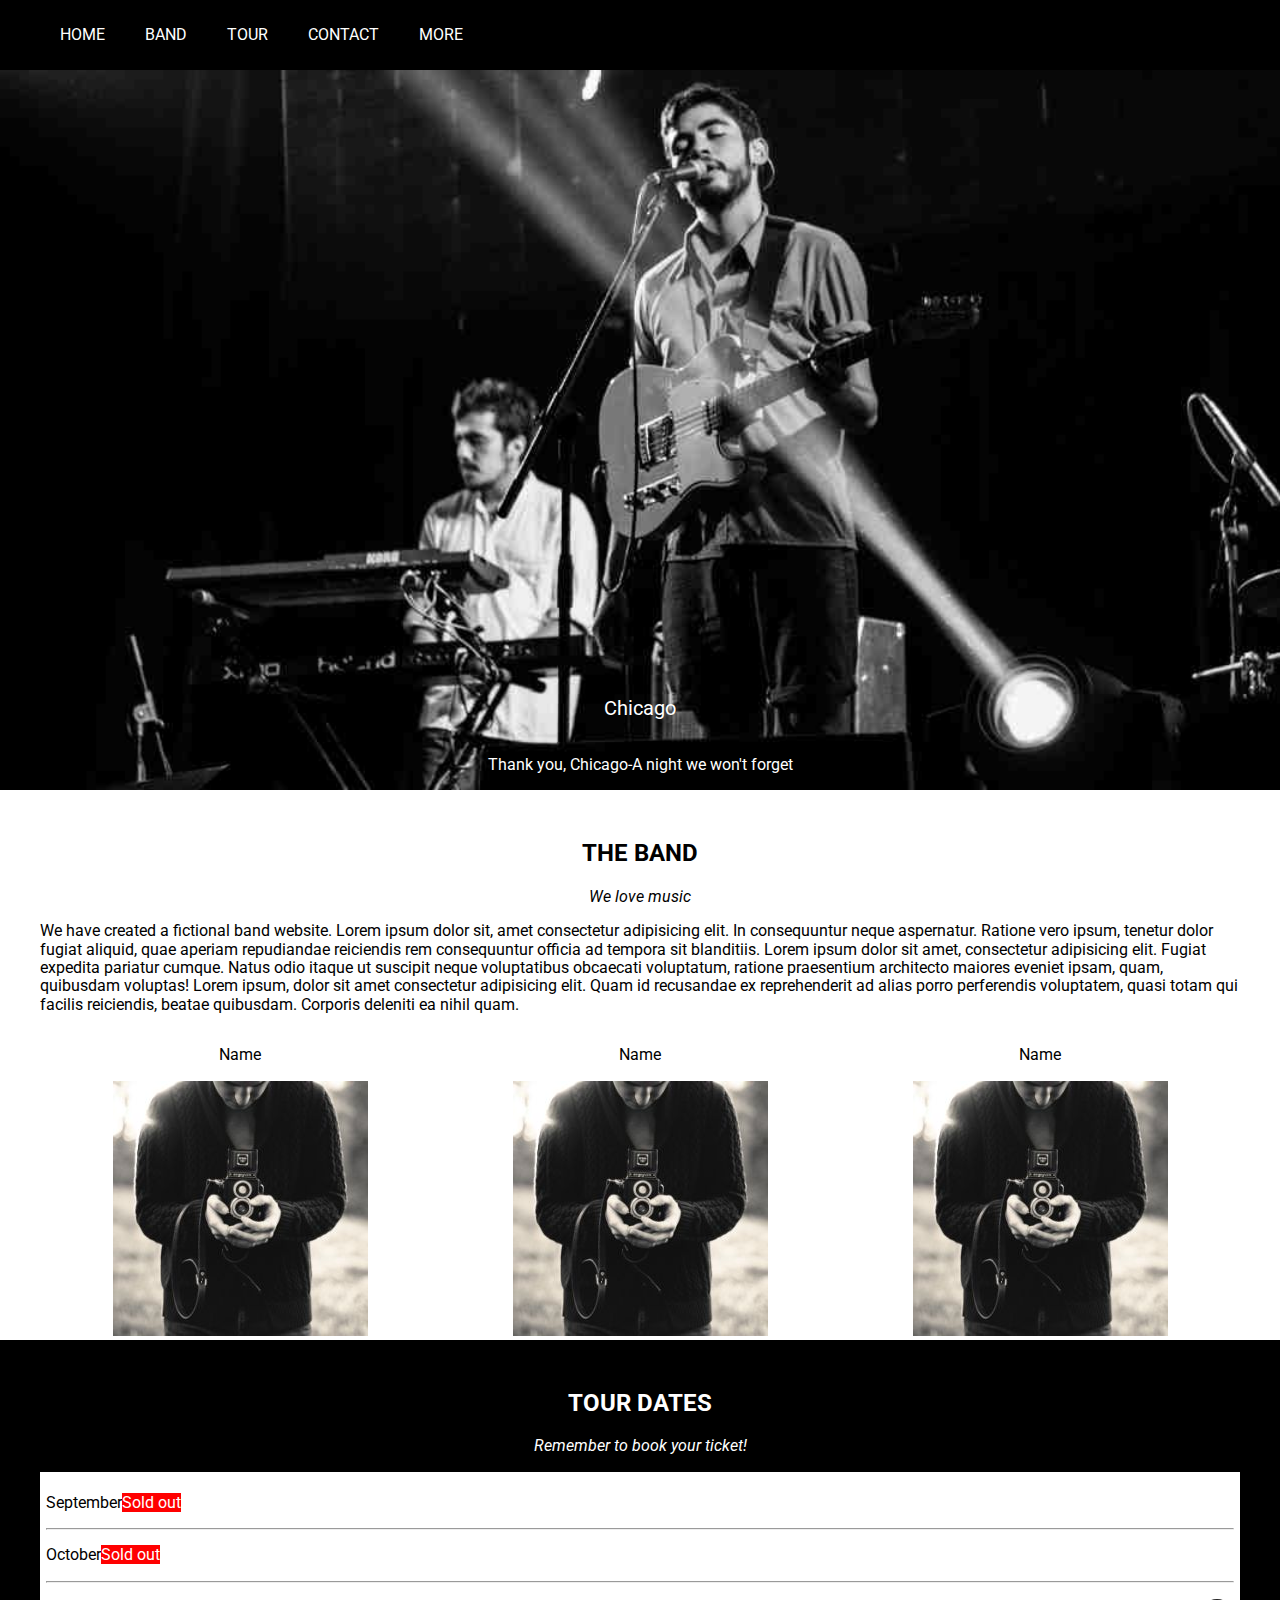
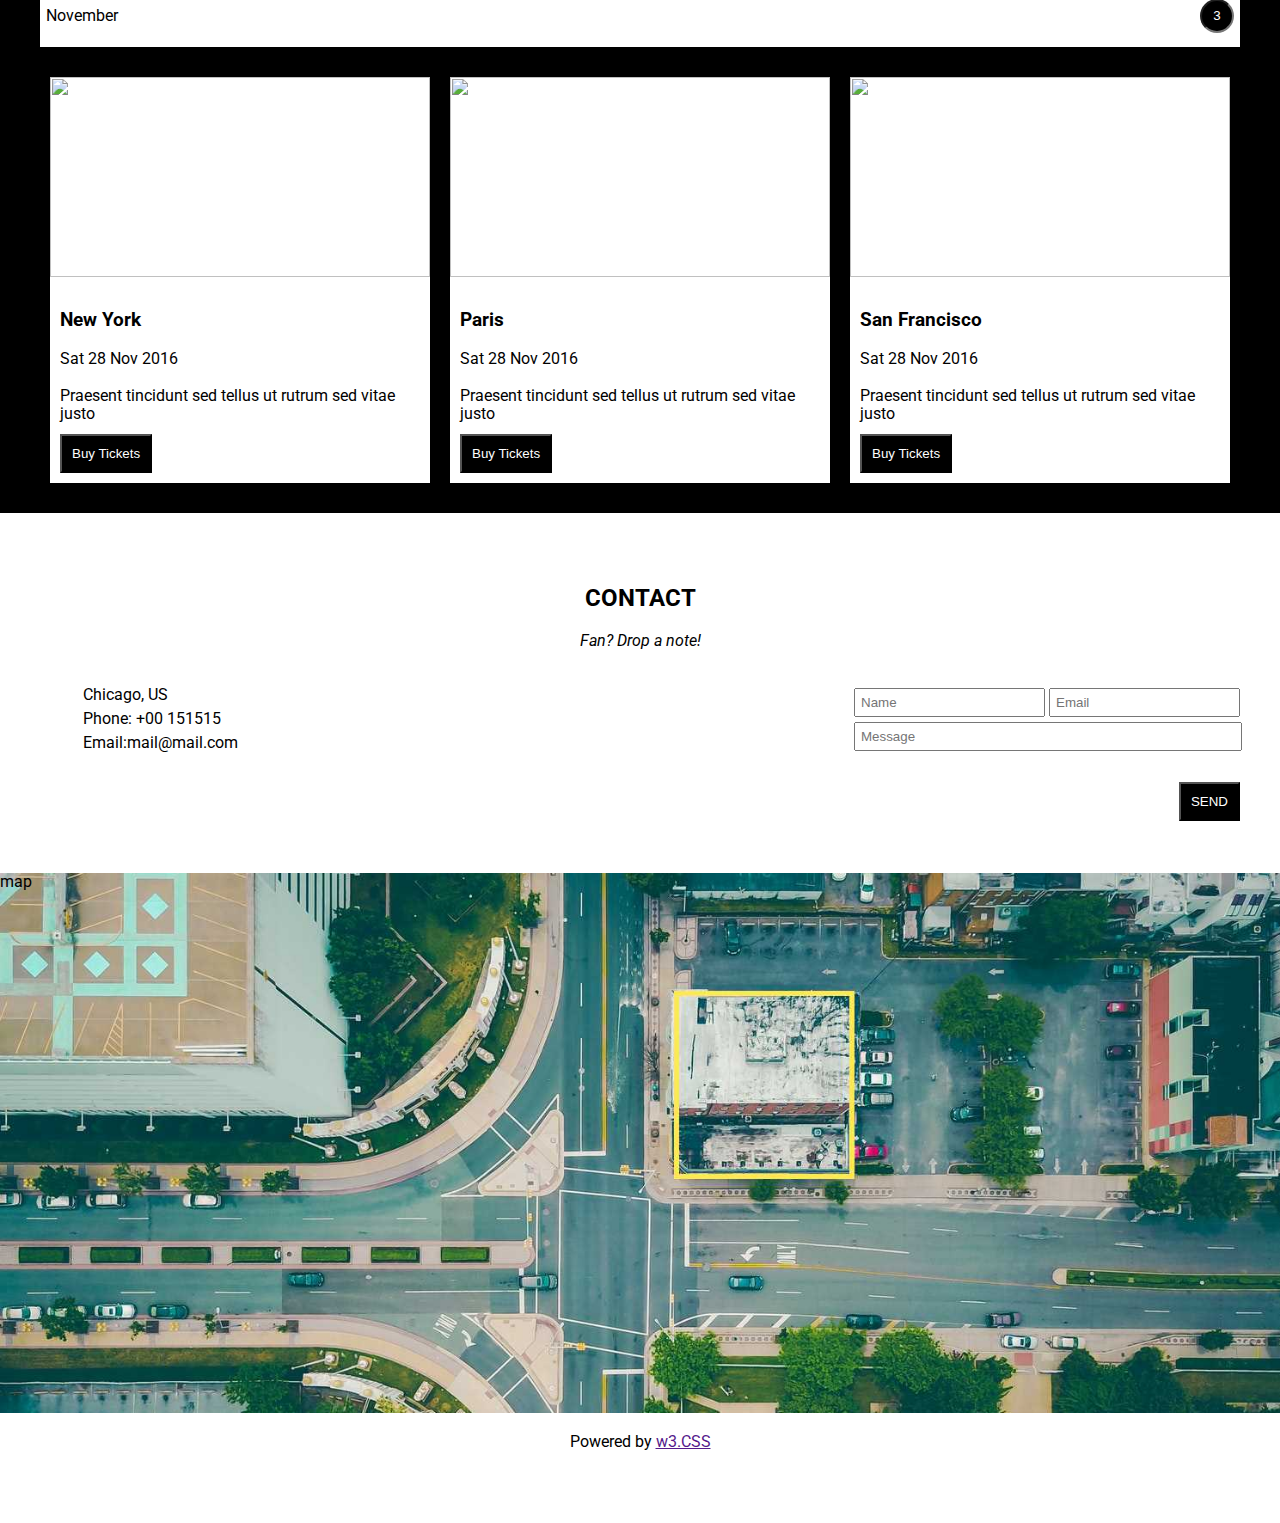
==== thuchanhHTML/baitap_231021/index.html @ 0392fea3 "add web music" ====
<!DOCTYPE html>
<html lang="en" class="no-js">

<head>
    <meta charset="utf-8">
    <meta http-equiv="X-UA-Compatible" content="IE=edge">
    <meta name="viewport" content="width=device-width, initial-scale=1">
    <title>Demo Template</title>
    <link href='https://fonts.googleapis.com/css?family=Roboto' rel='stylesheet'>
    <link rel="stylesheet" href="https://site-assets.fontawesome.com/releases/v6.4.2/css/all.css">
    <link rel="stylesheet" href="src/css/style.css">
</head>

<body>
    <div class="body-wrap">
        <header class="site-header">
            <div class="site-header-menu">
                <ul class="site-header-menu-item">
                    <li>HOME</li>
                    <li>BAND</li>
                    <li>TOUR</li>
                    <li>CONTACT</li>
                    <li>MORE</li>
                </ul>
                <i class="fa-solid fa-magnifying-glass"></i>
            </div>
            <div class="site-header-slider">
                <p class="site-header-slider-title content-center">Chicago</p>
                <p class="site-header-slider-content content-center">Thank you, Chicago-A night we won't forget</p>
            </div>
        </header>

        <main>
            <section class="profiles">
                <div class="container">
                    <div class="profiles-wrap">
                        <h2 class="content-center"> THE BAND</h2>
                        <p class="content-center"><i>We love music</i></p>
                        <p>We have created a fictional band website. Lorem ipsum dolor sit,
                            amet consectetur adipisicing elit. In consequuntur neque aspernatur.
                            Ratione vero ipsum, tenetur dolor fugiat aliquid, quae aperiam repudiandae reiciendis
                            rem consequuntur officia ad tempora sit blanditiis. Lorem ipsum dolor sit amet,
                            consectetur adipisicing elit. Fugiat expedita pariatur cumque. Natus odio itaque
                            ut suscipit neque voluptatibus obcaecati voluptatum, ratione praesentium architecto
                            maiores eveniet ipsam, quam, quibusdam voluptas! Lorem ipsum, dolor sit amet consectetur
                            adipisicing elit. Quam id recusandae ex reprehenderit ad alias porro perferendis voluptatem,
                            quasi totam qui facilis reiciendis, beatae quibusdam. Corporis deleniti ea nihil quam.</p>
                        <div class="band_img">
                            <div class="band_img_item">
                                <p class="content-center">Name</p>
                                <img src="./src/images/img-member.jpg" alt="loading">
                            </div>
                            <div class="band_img_item">
                                <p class="content-center">Name</p>
                                <img src="./src/images/img-member.jpg" alt="loading">
                            </div>
                            <div class="band_img_item">
                                <p class="content-center">Name</p>
                                <img src="./src/images/img-member.jpg" alt="loading">
                            </div>
                        </div>
                    </div>
                </div>
            </section>

            <section class="blogs">
                <div class="container">
                    <div class="blogs-wrap">
                        <h2 class="content-center">TOUR DATES</h2>
                        <p class="content-center"><i>Remember to book your ticket!</i></p>
                        <div class="blogs-wrap-sub1">
                            <p class="month-ticket-sold-out">September<span
                                    style="background-color:red;color: white;">Sold out</span></p>
                            <hr>
                            <p class="month-ticket-sold-out">October<span
                                    style="background-color:red;color: white;">Sold out</span></p>
                            <hr>
                            <div class="month-ticket">
                                <p>November</p>
                                <input type="text" value="3" class="radius-circle">
                            </div>
                        </div>
                        <div class="blogs-wrap-sub2">
                            <div class="blogs-wrap-sub2-items">
                                <img src="https://lp-cms-production.imgix.net/2020-09/500pxRF_100424161.jpg" alt="">
                                <div class="blogs-wrap-sub2-items-content">
                                    <h3>New York</h3>
                                    <p>Sat 28 Nov 2016</p><br><br>
                                    <p>Praesent tincidunt sed tellus ut rutrum sed vitae justo</p><br>
                                    <button>Buy Tickets</button>
                                </div>
                            </div>
                            <div class="blogs-wrap-sub2-items">
                                <img src="https://res.klook.com/image/upload/Mobile/City/swox6wjsl5ndvkv5jvum.jpg"
                                    alt="">
                                <div class="blogs-wrap-sub2-items-content">
                                    <h3>Paris</h3>
                                    <p>Sat 28 Nov 2016</p><br><br>
                                    <p>Praesent tincidunt sed tellus ut rutrum sed vitae justo</p><br>
                                    <button>Buy Tickets</button>
                                </div>
                            </div>
                            <div class="blogs-wrap-sub2-items">
                                <img src="https://travel.usnews.com/dims4/USNEWS/df9b4eb/2147483647/resize/600x400%5E%3E/crop/600x400/quality/85/?url=https%3A%2F%2Ftravel.usnews.com%2Fimages%2Fgettyimages-123318669_UboMiEL.jpg"
                                    alt="">
                                <div class="blogs-wrap-sub2-items-content">
                                    <h3>San Francisco</h3>
                                    <p>Sat 28 Nov 2016</p><br><br>
                                    <p>Praesent tincidunt sed tellus ut rutrum sed vitae justo</p><br>
                                    <button>Buy Tickets</button>
                                </div>

                            </div>
                        </div>
                    </div>
                </div>
            </section>

            <section class="contact">
                <div class="container">
                    <div class="contact-wrap">
                        <h2 class="content-center">CONTACT</h2>
                        <p class="content-center"><i>Fan? Drop a note!</i></p>
                        <div class="contact-wrap-sub">
                            <div class="contact-wrap-sub1">
                                <ul>
                                    <li><i class="fa-regular fa-location-dot"></i> Chicago, US</li>
                                    <li><i class="fa-regular fa-phone-xmark"></i> Phone: +00 151515</li>
                                    <li><i class="fa-regular fa-envelope"></i></i> Email:mail@mail.com</li>
                                </ul>

                            </div>
                            <div class="contact-wrap-sub1">
                                <form action="">
                                    <div class="name-email">
                                        <input type="text" placeholder="Name">
                                        <input type="text" placeholder="Email">
                                    </div>
                                    <div>
                                        <input type="text" placeholder="Message" class="message">
                                    </div>
                                </form>
                            </div>
                        </div>
                        <div class="btn-send">
                            <button>SEND</button>
                        </div>
                    </div>
                </div>
            </section>

            <section class="map">
                map
            </section>
        </main>

        <footer class="site-footer">
            <div class="container">
                <div class="site-footer-inner">
                    <div class="footer-copyright">
                        <div>
                            <i class="fa-brands fa-square-facebook"></i>
                        <i class="fa-brands fa-instagram"></i>
                        <i class="fa-brands fa-square-snapchat"></i>
                        <i class="fa-brands fa-pinterest-p"></i>
                        <i class="fa-brands fa-twitter"></i>
                        </div>
                        <p>Powered by <a href="">w3.CSS</a></p>
                    </div>
                    
                </div>
            </div>
        </footer>
    </div>
</body>

</html>
---- thuchanhHTML/baitap_231021/src/css/style.css ----
html {
    line-height: 1.15;
    -ms-text-size-adjust: 100%;
    -webkit-text-size-adjust: 100%
}

body {
    margin: 0;
    font-family: 'Roboto';
}

article, aside, footer, header, nav, section {
    display: block
}

.container {
    width: 100%;
    padding-left: 16px;
    padding-right: 16px;
    margin: 0px auto;
    max-width: 1200px;

}

.site-header-menu{
    display: flex;
    justify-content: space-between;
    align-items: center;
    color: white;
    background-color: black;
}
.site-header-menu-item{
    list-style: none;
    display: flex;
}
li{
    padding: 10px 20px;
    list-style: none;
}

.content-center{
    text-align: center;
}

.site-header-slider{
    background-image: url('../images/slider1.jpg');
    height: 80vh;
    background-size: cover;
    background-repeat: no-repeat;
    text-align: center;
    
    color: white;
    display: flex;
    flex-direction: column;
    justify-content: flex-end;
}
.profiles, .blogs{
    padding-top: 30px;

}
.site-header-slider-title{
    font-size: 20px;
    padding-top: auto;
}

.band_img{
    display: flex;
    justify-content: space-around;
}
.radius-circle{
    border-radius: 50%;
}
.blogs-wrap-sub1{
    margin-top: 10px;
    padding: 6px;
}
.month-ticket-sold-out{
    
    /* padding: 20px 10px; */
}
/* .month-ticket-sold-out :after{    
    content:" ";
    width: 100%;
    height: 1px;
    background: black;
    display: block;
} */
.blogs-wrap{
    background-color: black;
    color: white;
}
.blogs-wrap-sub1{
    background-color: white;
    color: black;
    
}
.blogs{
    background-color: black;
}
.month-ticket{
    display: flex;
    justify-content: space-between;
    align-items: center;
}
.blogs-wrap-sub2{
    display: flex;
    justify-content: space-evenly;
}
.blogs-wrap-sub2-items{
    background-color: white;
    color: black;
    margin: 30px 10px;
}
.blogs-wrap-sub2-items img{
    width: 100%;
    height: 200px;
}
.blogs-wrap-sub2-items-content p{
    display: inline;
}
.hr{
    margin: 0;
}
.blogs-wrap-sub2-items-content{
    padding: 10px;
}
button{
    background-color: black;
    color: white;
    padding: 10px;
    margin-top: 10px;
}
.radius-circle{
    background-color:black;
    color: white;
     width: 20px; 
     height: 20px; 
     text-align: center;
}
.contact{
    height: 40vh;
    display: flex;
    justify-content: center;
    align-items: center;
}

.contact-wrap-sub{
    display: flex;
    justify-content:space-between;
    align-items: center;
}
.contact-wrap-sub1 li{
    padding: 3px;
}
.message{
    width: 97%;
    margin-top: 5px;
}
input{
    padding: 5px;
}
.btn-send{
    text-align: right;
}
.message-send{
 display: flex;
 flex-direction: column;
 align-self: right;
}
.map{
    background-image: url(../images/map.jpg);
    background-size: cover;
    height: 60vh;

}
.fa-regular{
    width:20px ;
    text-align: center;
}
.site-footer{
    height: 10vh;
}
.site-footer-inner{
    height: 20px;
    margin-top: 20px;
}
.footer-copyright{
    text-align: center;
}
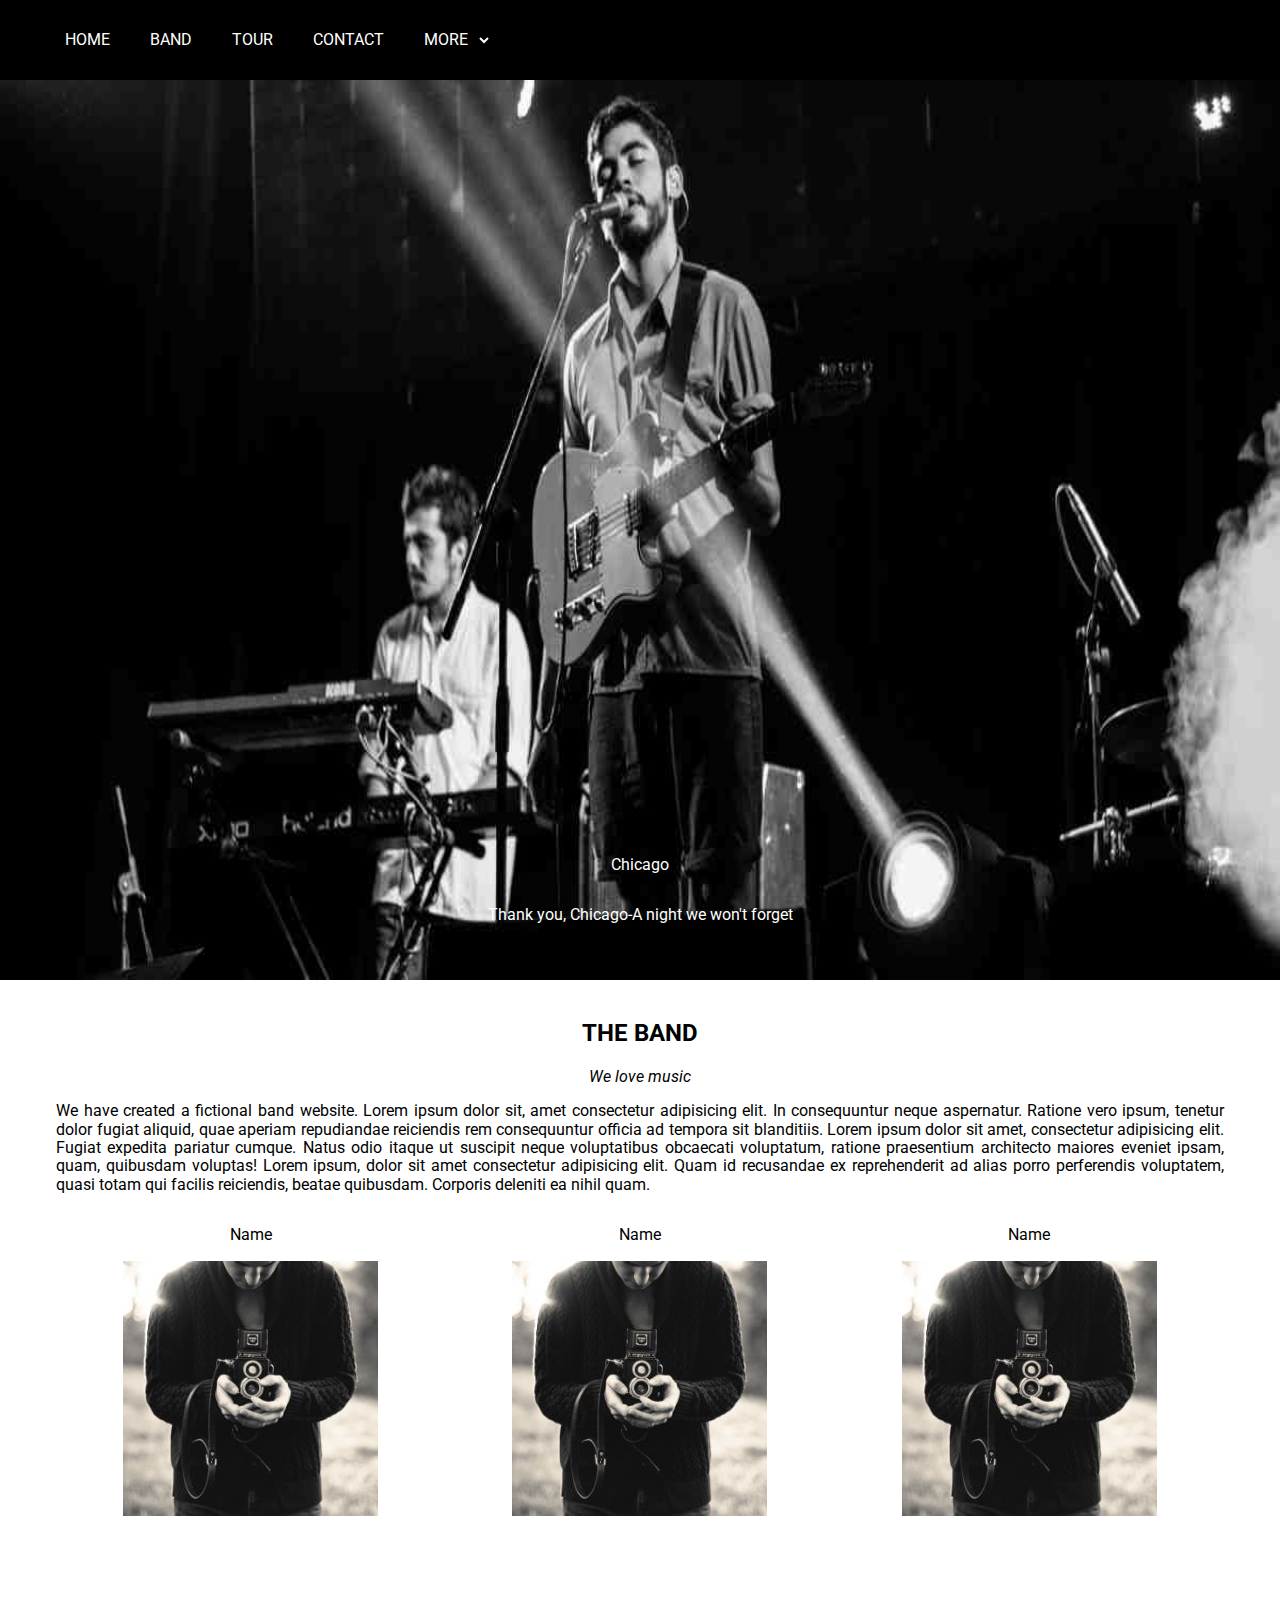
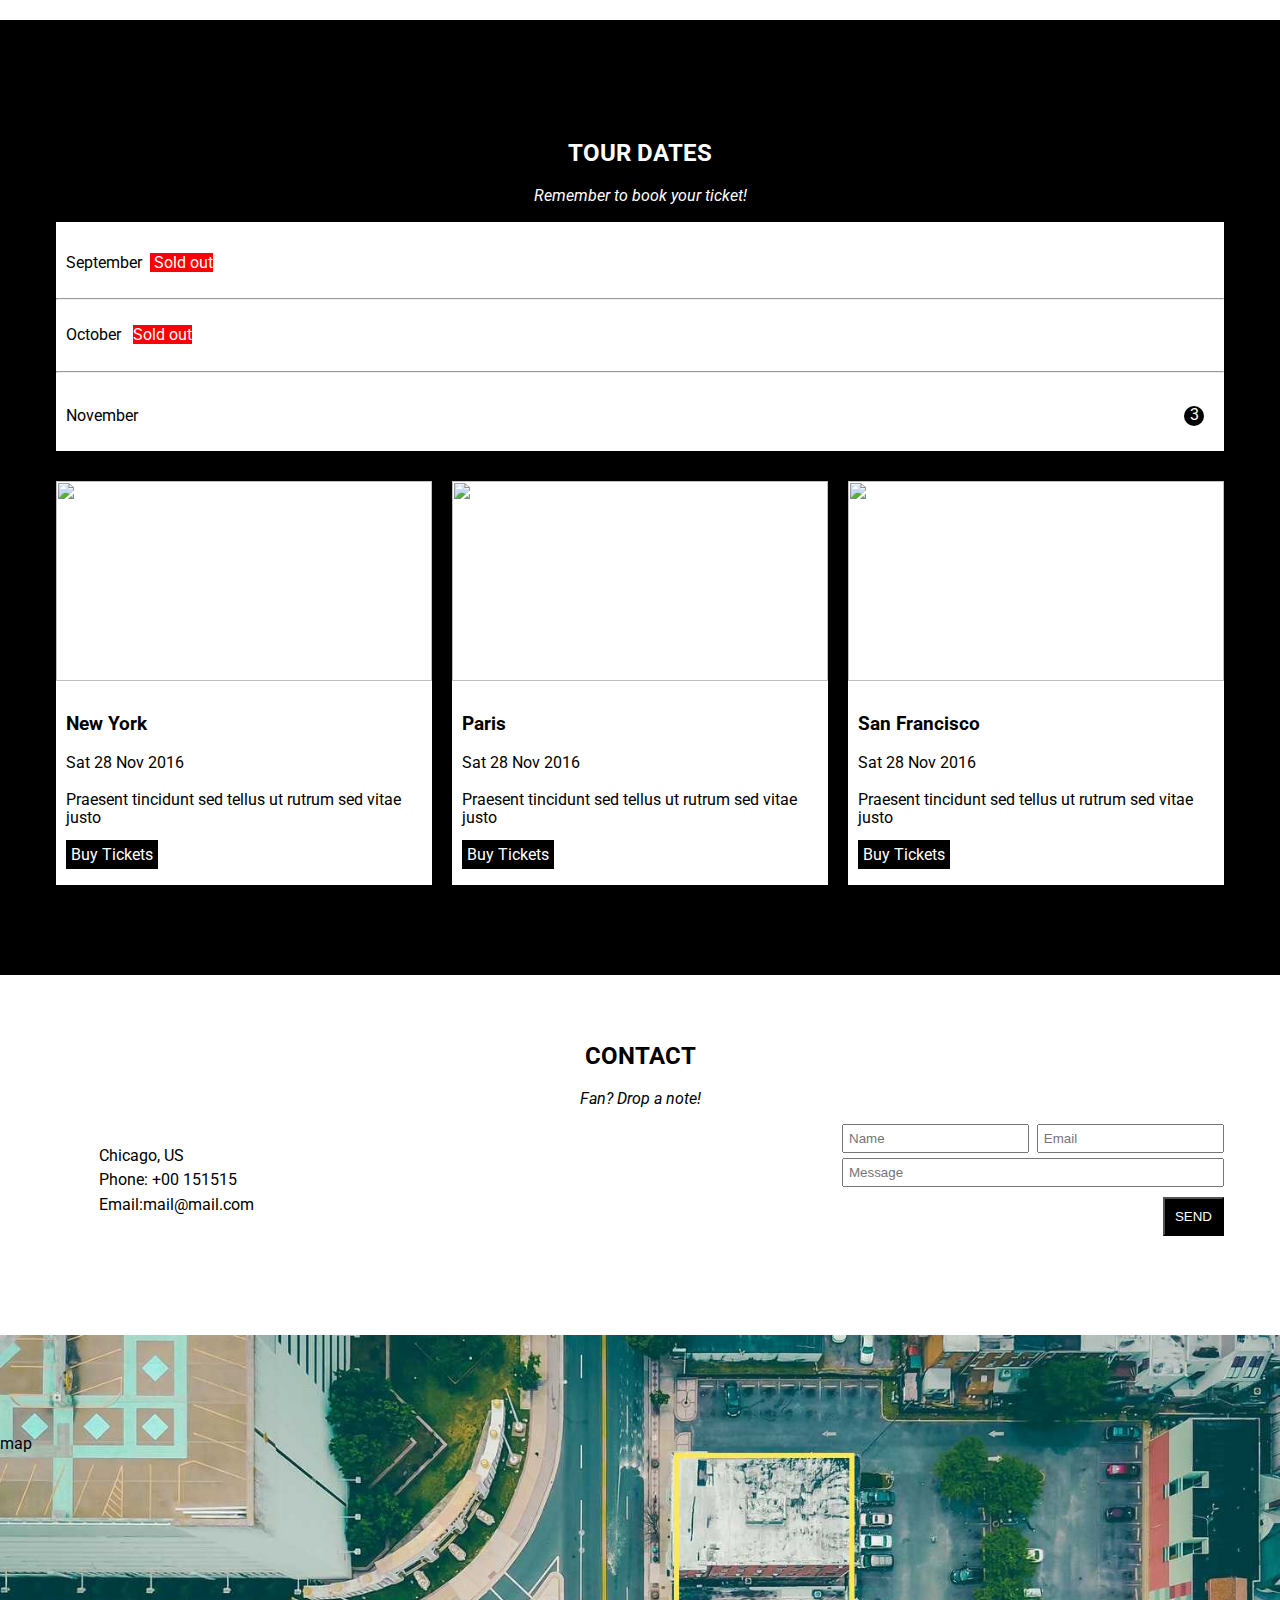
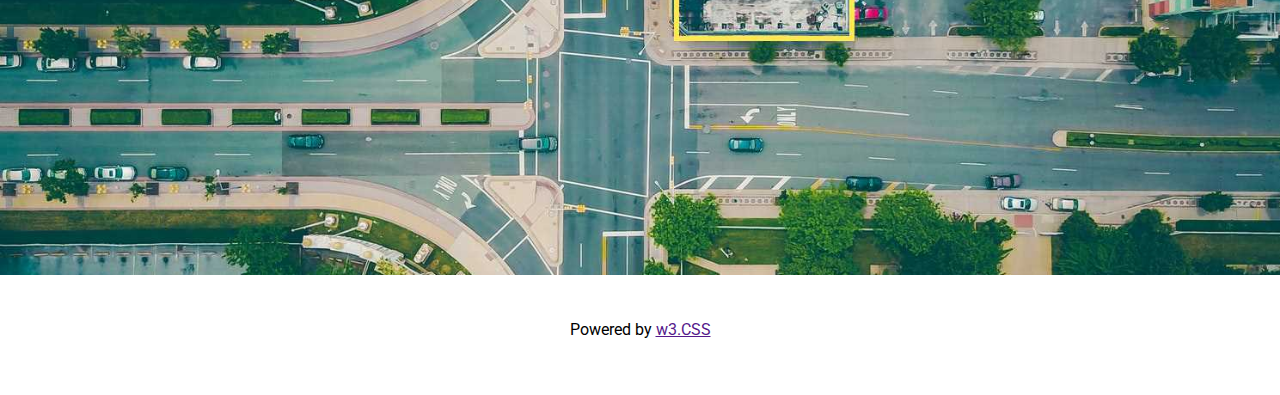
==== commit 006427a9: "edit html" ====
--- a/thuchanhHTML/baitap_231021/index.html
+++ b/thuchanhHTML/baitap_231021/index.html
@@ -20,13 +20,24 @@
                     <li>BAND</li>
                     <li>TOUR</li>
                     <li>CONTACT</li>
-                    <li>MORE</li>
+                    <li>MORE
+                        <select name="" id="select-menu" value="">
+                            <option style="display:none" value=""><a href=""></a></option>
+                            <option value=""><a href=""></a></option>
+                        </select>
+                    </li>
                 </ul>
                 <i class="fa-solid fa-magnifying-glass"></i>
             </div>
             <div class="site-header-slider">
-                <p class="site-header-slider-title content-center">Chicago</p>
-                <p class="site-header-slider-content content-center">Thank you, Chicago-A night we won't forget</p>
+                <div class="mySlides">
+                    <img src="./src/images/slider1.jpg" alt="Loading">
+                    <div class="slider-text">
+                        <p class=" content-center">Chicago</p>  <br>
+                        <p class=" content-center">Thank you, Chicago-A night we won't forget</p> 
+                    </div>    
+                </div>
+                
             </div>
         </header>
 
@@ -36,7 +47,7 @@
                     <div class="profiles-wrap">
                         <h2 class="content-center"> THE BAND</h2>
                         <p class="content-center"><i>We love music</i></p>
-                        <p>We have created a fictional band website. Lorem ipsum dolor sit,
+                        <p class="content-justify">We have created a fictional band website. Lorem ipsum dolor sit,
                             amet consectetur adipisicing elit. In consequuntur neque aspernatur.
                             Ratione vero ipsum, tenetur dolor fugiat aliquid, quae aperiam repudiandae reiciendis
                             rem consequuntur officia ad tempora sit blanditiis. Lorem ipsum dolor sit amet,
@@ -69,45 +80,43 @@
                         <h2 class="content-center">TOUR DATES</h2>
                         <p class="content-center"><i>Remember to book your ticket!</i></p>
                         <div class="blogs-wrap-sub1">
-                            <p class="month-ticket-sold-out">September<span
-                                    style="background-color:red;color: white;">Sold out</span></p>
+                            <p>September  &nbsp<span class="month-ticket-sold-out"> Sold out</span></p>
                             <hr>
-                            <p class="month-ticket-sold-out">October<span
-                                    style="background-color:red;color: white;">Sold out</span></p>
+                            <p>October  &nbsp <span class="month-ticket-sold-out">Sold out</span></p>
                             <hr>
                             <div class="month-ticket">
                                 <p>November</p>
-                                <input type="text" value="3" class="radius-circle">
+                                <span class="radius-circle">3</span>
                             </div>
                         </div>
                         <div class="blogs-wrap-sub2">
-                            <div class="blogs-wrap-sub2-items">
+                            <div class="blogs-wrap-sub2-items items1">
                                 <img src="https://lp-cms-production.imgix.net/2020-09/500pxRF_100424161.jpg" alt="">
                                 <div class="blogs-wrap-sub2-items-content">
                                     <h3>New York</h3>
                                     <p>Sat 28 Nov 2016</p><br><br>
-                                    <p>Praesent tincidunt sed tellus ut rutrum sed vitae justo</p><br>
-                                    <button>Buy Tickets</button>
+                                    <p>Praesent tincidunt sed tellus ut rutrum sed vitae justo</p><br><br>
+                                    <a href="">Buy Tickets</a>
                                 </div>
                             </div>
-                            <div class="blogs-wrap-sub2-items">
+                            <div class="blogs-wrap-sub2-items center-item">
                                 <img src="https://res.klook.com/image/upload/Mobile/City/swox6wjsl5ndvkv5jvum.jpg"
                                     alt="">
                                 <div class="blogs-wrap-sub2-items-content">
                                     <h3>Paris</h3>
                                     <p>Sat 28 Nov 2016</p><br><br>
-                                    <p>Praesent tincidunt sed tellus ut rutrum sed vitae justo</p><br>
-                                    <button>Buy Tickets</button>
+                                    <p>Praesent tincidunt sed tellus ut rutrum sed vitae justo</p><br><br>
+                                    <a href="">Buy Tickets</a>
                                 </div>
                             </div>
-                            <div class="blogs-wrap-sub2-items">
+                            <div class="blogs-wrap-sub2-items ">
                                 <img src="https://travel.usnews.com/dims4/USNEWS/df9b4eb/2147483647/resize/600x400%5E%3E/crop/600x400/quality/85/?url=https%3A%2F%2Ftravel.usnews.com%2Fimages%2Fgettyimages-123318669_UboMiEL.jpg"
                                     alt="">
                                 <div class="blogs-wrap-sub2-items-content">
                                     <h3>San Francisco</h3>
                                     <p>Sat 28 Nov 2016</p><br><br>
-                                    <p>Praesent tincidunt sed tellus ut rutrum sed vitae justo</p><br>
-                                    <button>Buy Tickets</button>
+                                    <p>Praesent tincidunt sed tellus ut rutrum sed vitae justo</p><br><br>
+                                    <a href="">Buy Tickets</a>
                                 </div>
 
                             </div>
@@ -133,18 +142,19 @@
                             <div class="contact-wrap-sub1">
                                 <form action="">
                                     <div class="name-email">
-                                        <input type="text" placeholder="Name">
-                                        <input type="text" placeholder="Email">
+                                        <input type="text" placeholder="Name" class="w-50">
+                                        <input type="text" placeholder="Email" class="w-50">
                                     </div>
                                     <div>
                                         <input type="text" placeholder="Message" class="message">
                                     </div>
+                                    <div class="btn-send">
+                                        <button>SEND</button>
+                                    </div>
                                 </form>
                             </div>
                         </div>
-                        <div class="btn-send">
-                            <button>SEND</button>
-                        </div>
+
                     </div>
                 </div>
             </section>
@@ -156,18 +166,18 @@
 
         <footer class="site-footer">
             <div class="container">
-                <div class="site-footer-inner">
+                <div class="site-footer-inner content-center">
                     <div class="footer-copyright">
                         <div>
                             <i class="fa-brands fa-square-facebook"></i>
-                        <i class="fa-brands fa-instagram"></i>
-                        <i class="fa-brands fa-square-snapchat"></i>
-                        <i class="fa-brands fa-pinterest-p"></i>
-                        <i class="fa-brands fa-twitter"></i>
+                            <i class="fa-brands fa-instagram"></i>
+                            <i class="fa-brands fa-square-snapchat"></i>
+                            <i class="fa-brands fa-pinterest-p"></i>
+                            <i class="fa-brands fa-twitter"></i>
                         </div>
                         <p>Powered by <a href="">w3.CSS</a></p>
                     </div>
-                    
+
                 </div>
             </div>
         </footer>
--- a/thuchanhHTML/baitap_231021/src/css/style.css
+++ b/thuchanhHTML/baitap_231021/src/css/style.css
@@ -4,9 +4,15 @@
     -webkit-text-size-adjust: 100%
 }
 
+*{
+    box-sizing:border-box;
+}
 body {
     margin: 0;
     font-family: 'Roboto';
+    display: flex;
+    flex-direction: column;
+
 }
 
 article, aside, footer, header, nav, section {
@@ -21,6 +27,9 @@
     max-width: 1200px;
 
 }
+.site-header .body-wrap{
+    position: relative;
+}
 
 .site-header-menu{
     display: flex;
@@ -28,10 +37,16 @@
     align-items: center;
     color: white;
     background-color: black;
+    padding: 5px;
 }
 .site-header-menu-item{
     list-style: none;
     display: flex;
+}
+#select-menu{
+    background-color: black;
+    color: white;
+    border: none;
 }
 li{
     padding: 10px 20px;
@@ -41,26 +56,49 @@
 .content-center{
     text-align: center;
 }
+.content-justify{
+    text-align: justify;
+}
 
 .site-header-slider{
-    background-image: url('../images/slider1.jpg');
     height: 80vh;
-    background-size: cover;
-    background-repeat: no-repeat;
-    text-align: center;
-    
-    color: white;
-    display: flex;
-    flex-direction: column;
-    justify-content: flex-end;
-}
-.profiles, .blogs{
-    padding-top: 30px;
-
-}
-.site-header-slider-title{
-    font-size: 20px;
-    padding-top: auto;
+    text-align: center;
+    position: relative;
+    margin: auto;
+}
+.slider-text{
+    position: absolute;
+    bottom: 20px;
+    width: 100%;
+    text-align: center;
+    bottom: 40px;
+}
+.mySlides{
+    position: relative;
+    color: white;
+    left: 0;
+    top: 0;
+    height: 100vh;
+    width: 100vw;
+}
+.site-header-slider img{
+    block-size:100%;
+    height: 100%;
+    width: 100%;
+}
+.site-header-slider p{
+    display: inline-block;
+   vertical-align: bottom;
+   text-align: center;
+}
+.profiles {
+    padding-top: 200px;
+    padding-bottom: 100px;
+}
+ .blogs, .map{
+    padding-top: 100px;
+    padding-bottom: 100px;
+
 }
 
 .band_img{
@@ -72,30 +110,26 @@
 }
 .blogs-wrap-sub1{
     margin-top: 10px;
-    padding: 6px;
-}
-.month-ticket-sold-out{
-    
-    /* padding: 20px 10px; */
-}
-/* .month-ticket-sold-out :after{    
-    content:" ";
-    width: 100%;
-    height: 1px;
-    background: black;
-    display: block;
-} */
-.blogs-wrap{
-    background-color: black;
-    color: white;
-}
-.blogs-wrap-sub1{
+    padding-top: 6px;
     background-color: white;
     color: black;
+}
+.blogs-wrap{
+    background-color: black;
+    color: white;
+}
+.blogs-wrap-sub1 p{
+    padding: 10px ;
     
 }
+.month-ticket-sold-out{
+    background-color:red;
+    color: white;
+}
+
 .blogs{
     background-color: black;
+    padding-bottom: 60px;
 }
 .month-ticket{
     display: flex;
@@ -104,12 +138,12 @@
 }
 .blogs-wrap-sub2{
     display: flex;
-    justify-content: space-evenly;
+    justify-content: space-between;
 }
 .blogs-wrap-sub2-items{
     background-color: white;
     color: black;
-    margin: 30px 10px;
+    margin: 30px 0px;
 }
 .blogs-wrap-sub2-items img{
     width: 100%;
@@ -123,12 +157,20 @@
 }
 .blogs-wrap-sub2-items-content{
     padding: 10px;
+    margin-bottom: 10px;
+}
+.center-item{
+    margin-left: 20px;
+    margin-right: 20px;
 }
 button{
     background-color: black;
     color: white;
     padding: 10px;
     margin-top: 10px;
+}
+.month-ticket span{
+    margin-right: 20px;
 }
 .radius-circle{
     background-color:black;
@@ -142,6 +184,7 @@
     display: flex;
     justify-content: center;
     align-items: center;
+    padding-bottom: 50px;
 }
 
 .contact-wrap-sub{
@@ -152,8 +195,16 @@
 .contact-wrap-sub1 li{
     padding: 3px;
 }
+.name-email{
+    width: 100%;
+    display: flex;
+    justify-content: space-between;
+}
+.w-50{
+    width: 49%;
+}
 .message{
-    width: 97%;
+    width: 100%;
     margin-top: 5px;
 }
 input{
@@ -173,17 +224,27 @@
     height: 60vh;
 
 }
+.blogs-wrap-sub2-items a{
+    text-decoration: none;
+    background-color: black;
+    color: white;
+    padding: 5px;
+    margin-top: 5px;
+    margin-bottom: 10px;
+}
 .fa-regular{
     width:20px ;
     text-align: center;
 }
-.site-footer{
-    height: 10vh;
-}
+
 .site-footer-inner{
-    height: 20px;
-    margin-top: 20px;
+    margin-top: 30px;
+    margin-bottom: 40px;
 }
 .footer-copyright{
     text-align: center;
-}
+    display: flex;
+    flex-direction: column;
+    align-content: center;
+    align-items: center;
+}
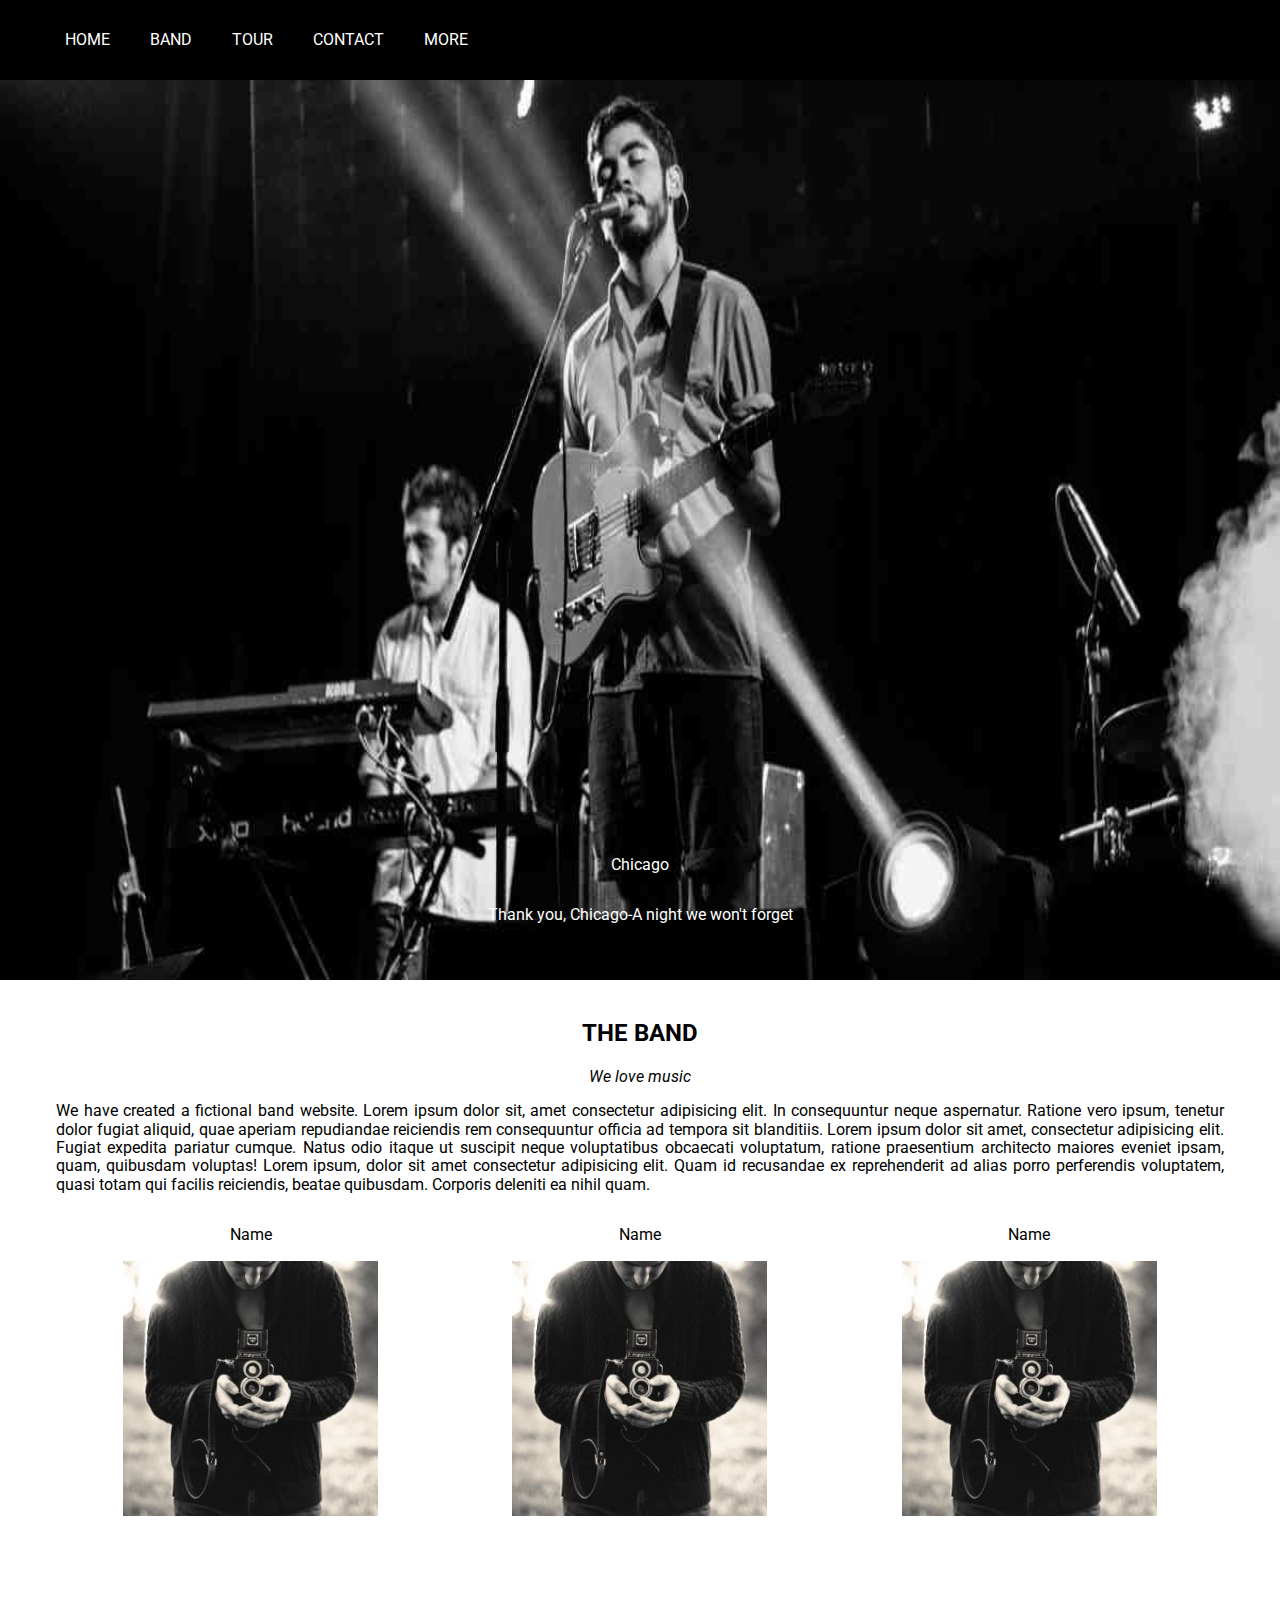
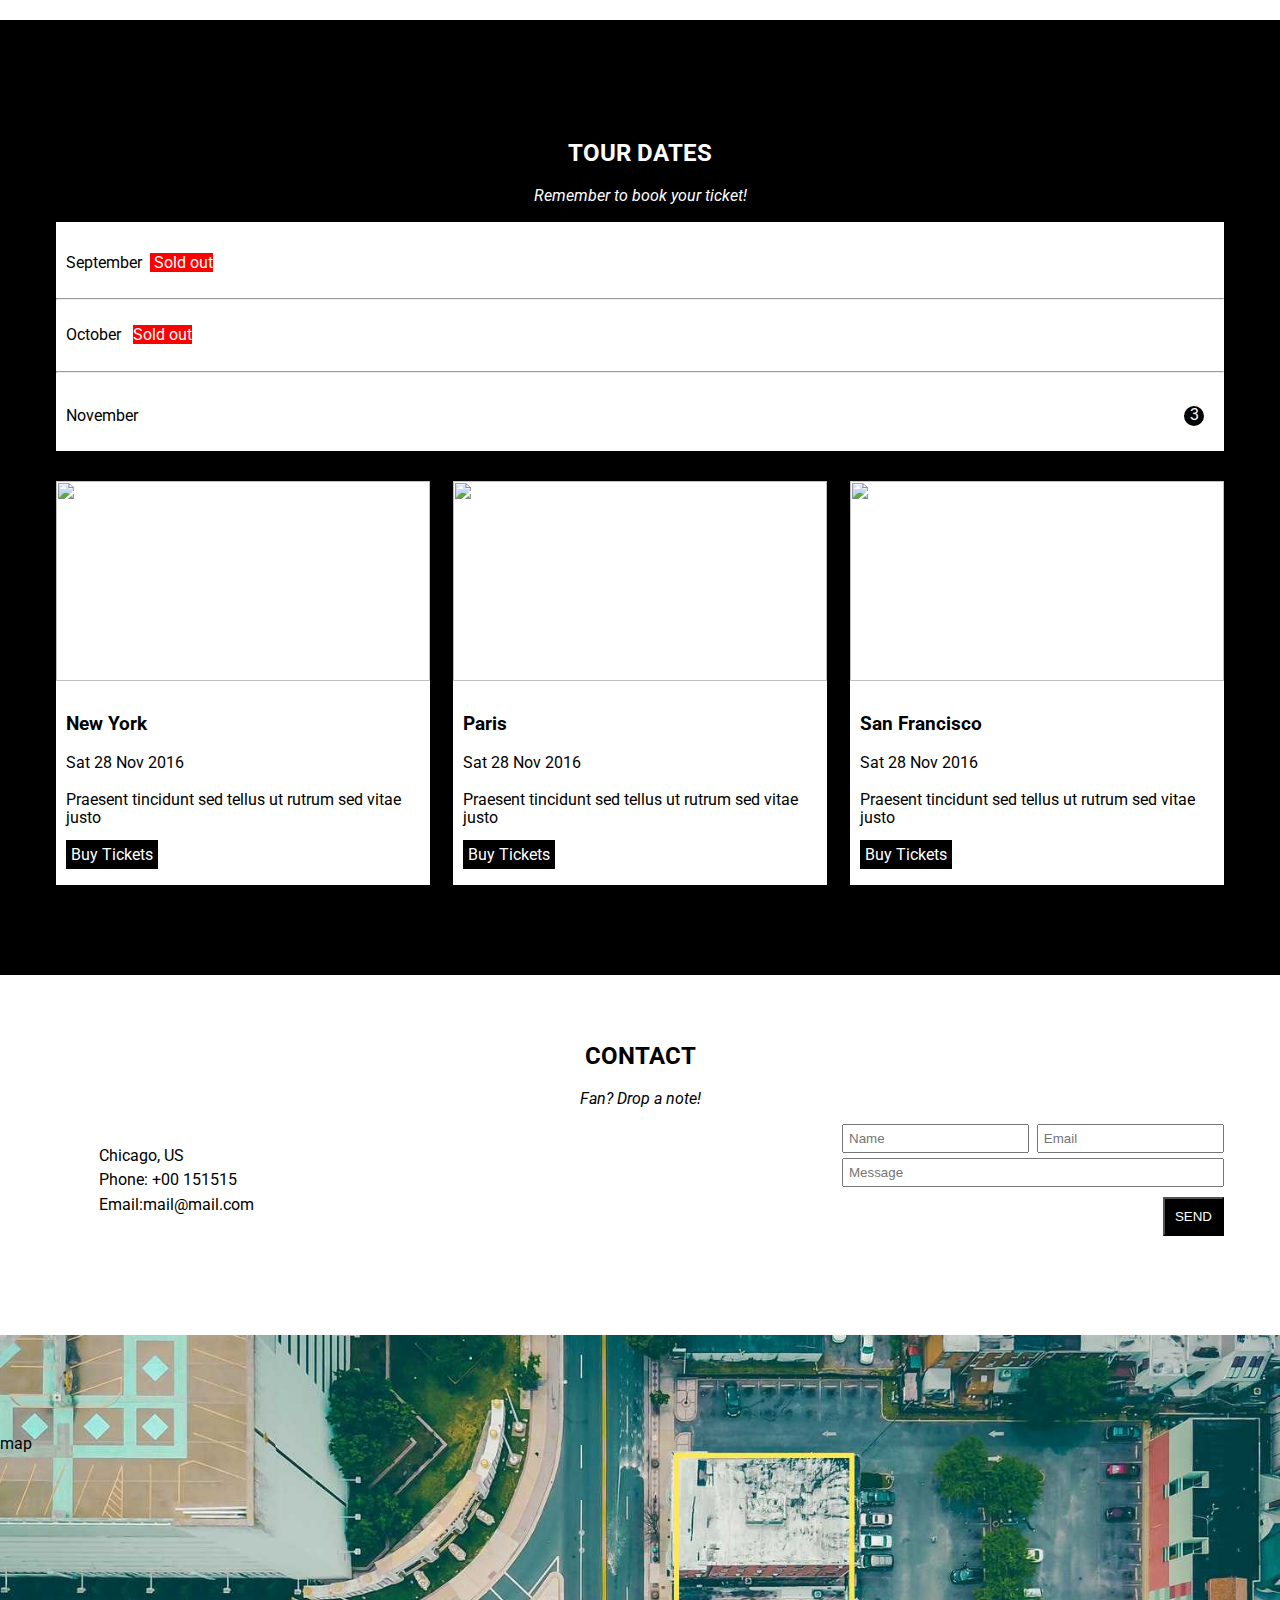
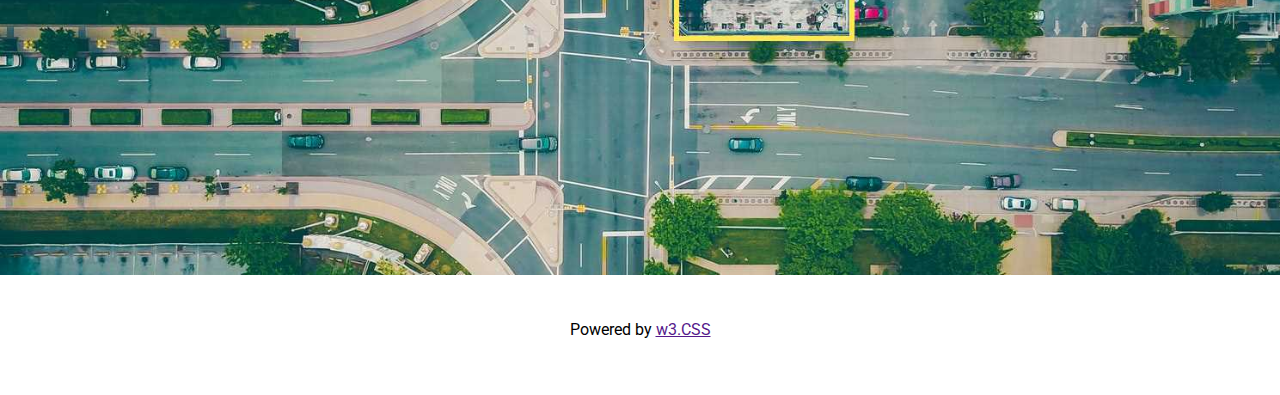
==== commit 58576ae6: "update" ====
--- a/thuchanhHTML/baitap_231021/index.html
+++ b/thuchanhHTML/baitap_231021/index.html
@@ -20,11 +20,15 @@
                     <li>BAND</li>
                     <li>TOUR</li>
                     <li>CONTACT</li>
-                    <li>MORE
-                        <select name="" id="select-menu" value="">
+                    <li>MORE <i class="fa-solid fa-chevron-down sub-menu-down"></i>
+                        <ul class="sub-menu">
+                            <li>Submenu 1</li>
+                            <li>Submenu 2</li>
+                        </ul>
+                        <!-- <select name="" id="select-menu" value="">
                             <option style="display:none" value=""><a href=""></a></option>
                             <option value=""><a href=""></a></option>
-                        </select>
+                        </select> -->
                     </li>
                 </ul>
                 <i class="fa-solid fa-magnifying-glass"></i>
@@ -90,7 +94,7 @@
                             </div>
                         </div>
                         <div class="blogs-wrap-sub2">
-                            <div class="blogs-wrap-sub2-items items1">
+                            <div class="blogs-wrap-sub2-items">
                                 <img src="https://lp-cms-production.imgix.net/2020-09/500pxRF_100424161.jpg" alt="">
                                 <div class="blogs-wrap-sub2-items-content">
                                     <h3>New York</h3>
@@ -99,7 +103,7 @@
                                     <a href="">Buy Tickets</a>
                                 </div>
                             </div>
-                            <div class="blogs-wrap-sub2-items center-item">
+                            <div class="blogs-wrap-sub2-items">
                                 <img src="https://res.klook.com/image/upload/Mobile/City/swox6wjsl5ndvkv5jvum.jpg"
                                     alt="">
                                 <div class="blogs-wrap-sub2-items-content">
@@ -182,6 +186,7 @@
             </div>
         </footer>
     </div>
+    <script src="./src/js/script.js"></script>
 </body>
 
 </html>--- a/thuchanhHTML/baitap_231021/src/css/style.css
+++ b/thuchanhHTML/baitap_231021/src/css/style.css
@@ -4,18 +4,25 @@
     -webkit-text-size-adjust: 100%
 }
 
-*{
-    box-sizing:border-box;
-}
+* {
+    box-sizing: border-box;
+}
+
 body {
     margin: 0;
     font-family: 'Roboto';
     display: flex;
     flex-direction: column;
-
-}
-
-article, aside, footer, header, nav, section {
+    overflow-x:hidden;
+
+}
+
+article,
+aside,
+footer,
+header,
+nav,
+section {
     display: block
 }
 
@@ -27,11 +34,12 @@
     max-width: 1200px;
 
 }
-.site-header .body-wrap{
+
+.site-header .body-wrap {
     position: relative;
 }
 
-.site-header-menu{
+.site-header-menu {
     display: flex;
     justify-content: space-between;
     align-items: center;
@@ -39,41 +47,47 @@
     background-color: black;
     padding: 5px;
 }
-.site-header-menu-item{
+
+.site-header-menu-item {
     list-style: none;
     display: flex;
 }
-#select-menu{
+
+#select-menu {
     background-color: black;
     color: white;
     border: none;
 }
-li{
+
+li {
     padding: 10px 20px;
     list-style: none;
 }
 
-.content-center{
-    text-align: center;
-}
-.content-justify{
+.content-center {
+    text-align: center;
+}
+
+.content-justify {
     text-align: justify;
 }
 
-.site-header-slider{
+.site-header-slider {
     height: 80vh;
     text-align: center;
     position: relative;
     margin: auto;
 }
-.slider-text{
+
+.slider-text {
     position: absolute;
     bottom: 20px;
     width: 100%;
     text-align: center;
     bottom: 40px;
 }
-.mySlides{
+
+.mySlides {
     position: relative;
     color: white;
     left: 0;
@@ -81,105 +95,128 @@
     height: 100vh;
     width: 100vw;
 }
-.site-header-slider img{
-    block-size:100%;
+
+.site-header-slider img {
+    block-size: 100%;
     height: 100%;
     width: 100%;
 }
-.site-header-slider p{
+
+.site-header-slider p {
     display: inline-block;
-   vertical-align: bottom;
-   text-align: center;
-}
+    vertical-align: bottom;
+    text-align: center;
+}
+
 .profiles {
     padding-top: 200px;
     padding-bottom: 100px;
 }
- .blogs, .map{
+
+.blogs,
+.map {
     padding-top: 100px;
     padding-bottom: 100px;
 
 }
 
-.band_img{
+.band_img {
     display: flex;
     justify-content: space-around;
 }
-.radius-circle{
+
+.radius-circle {
     border-radius: 50%;
 }
-.blogs-wrap-sub1{
+
+.blogs-wrap-sub1 {
     margin-top: 10px;
     padding-top: 6px;
     background-color: white;
     color: black;
 }
-.blogs-wrap{
-    background-color: black;
-    color: white;
-}
-.blogs-wrap-sub1 p{
-    padding: 10px ;
-    
-}
-.month-ticket-sold-out{
-    background-color:red;
-    color: white;
-}
-
-.blogs{
+
+.blogs-wrap {
+    background-color: black;
+    color: white;
+}
+
+.blogs-wrap-sub1 p {
+    padding: 10px;
+
+}
+
+.month-ticket-sold-out {
+    background-color: red;
+    color: white;
+}
+
+.blogs {
     background-color: black;
     padding-bottom: 60px;
 }
-.month-ticket{
-    display: flex;
-    justify-content: space-between;
-    align-items: center;
-}
-.blogs-wrap-sub2{
-    display: flex;
-    justify-content: space-between;
-}
-.blogs-wrap-sub2-items{
+
+.month-ticket {
+    display: flex;
+    justify-content: space-between;
+    align-items: center;
+}
+
+.blogs-wrap-sub2 {
+    display: flex;
+    justify-content: space-between;
+}
+
+.blogs-wrap-sub2-items {
     background-color: white;
     color: black;
     margin: 30px 0px;
-}
-.blogs-wrap-sub2-items img{
+    width: 32%;
+}
+
+.blogs-wrap-sub2-items img {
     width: 100%;
     height: 200px;
 }
-.blogs-wrap-sub2-items-content p{
+
+.blogs-wrap-sub2-items-content p {
     display: inline;
 }
-.hr{
+
+.hr {
     margin: 0;
 }
-.blogs-wrap-sub2-items-content{
+
+.blogs-wrap-sub2-items-content {
     padding: 10px;
     margin-bottom: 10px;
 }
-.center-item{
+
+.center-item {
     margin-left: 20px;
     margin-right: 20px;
 }
-button{
+
+button {
     background-color: black;
     color: white;
     padding: 10px;
     margin-top: 10px;
 }
-.month-ticket span{
+
+.month-ticket span {
     margin-right: 20px;
 }
-.radius-circle{
-    background-color:black;
-    color: white;
-     width: 20px; 
-     height: 20px; 
-     text-align: center;
-}
-.contact{
+
+.radius-circle {
+    background-color: black;
+    color: white;
+    width: 20px;
+    height: 20px;
+    text-align: center;
+}
+
+.contact {
     height: 40vh;
     display: flex;
     justify-content: center;
@@ -187,44 +224,54 @@
     padding-bottom: 50px;
 }
 
-.contact-wrap-sub{
-    display: flex;
-    justify-content:space-between;
-    align-items: center;
-}
-.contact-wrap-sub1 li{
+.contact-wrap-sub {
+    display: flex;
+    justify-content: space-between;
+    align-items: center;
+}
+
+.contact-wrap-sub1 li {
     padding: 3px;
-}
-.name-email{
-    width: 100%;
-    display: flex;
-    justify-content: space-between;
-}
-.w-50{
+    display: block;
+}
+
+.name-email {
+    width: 100%;
+    display: flex;
+    justify-content: space-between;
+}
+
+.w-50 {
     width: 49%;
 }
-.message{
+
+.message {
     width: 100%;
     margin-top: 5px;
 }
-input{
+
+input {
     padding: 5px;
 }
-.btn-send{
+
+.btn-send {
     text-align: right;
 }
-.message-send{
- display: flex;
- flex-direction: column;
- align-self: right;
-}
-.map{
+
+.message-send {
+    display: flex;
+    flex-direction: column;
+    align-self: right;
+}
+
+.map {
     background-image: url(../images/map.jpg);
     background-size: cover;
     height: 60vh;
 
 }
-.blogs-wrap-sub2-items a{
+
+.blogs-wrap-sub2-items a {
     text-decoration: none;
     background-color: black;
     color: white;
@@ -232,19 +279,39 @@
     margin-top: 5px;
     margin-bottom: 10px;
 }
-.fa-regular{
-    width:20px ;
-    text-align: center;
-}
-
-.site-footer-inner{
+
+.fa-regular {
+    width: 20px;
+    text-align: center;
+}
+
+.site-footer-inner {
     margin-top: 30px;
     margin-bottom: 40px;
 }
-.footer-copyright{
+
+.footer-copyright {
     text-align: center;
     display: flex;
     flex-direction: column;
     align-content: center;
     align-items: center;
 }
+
+ul li {
+    display: inline-block;
+}
+
+ul li:hover ul {
+    display: block;
+}
+
+ul li ul {
+    position: absolute;
+    width: 200px;
+    display: none;
+}
+ul li ul li { 
+    background: #555; 
+    display: block; 
+  }